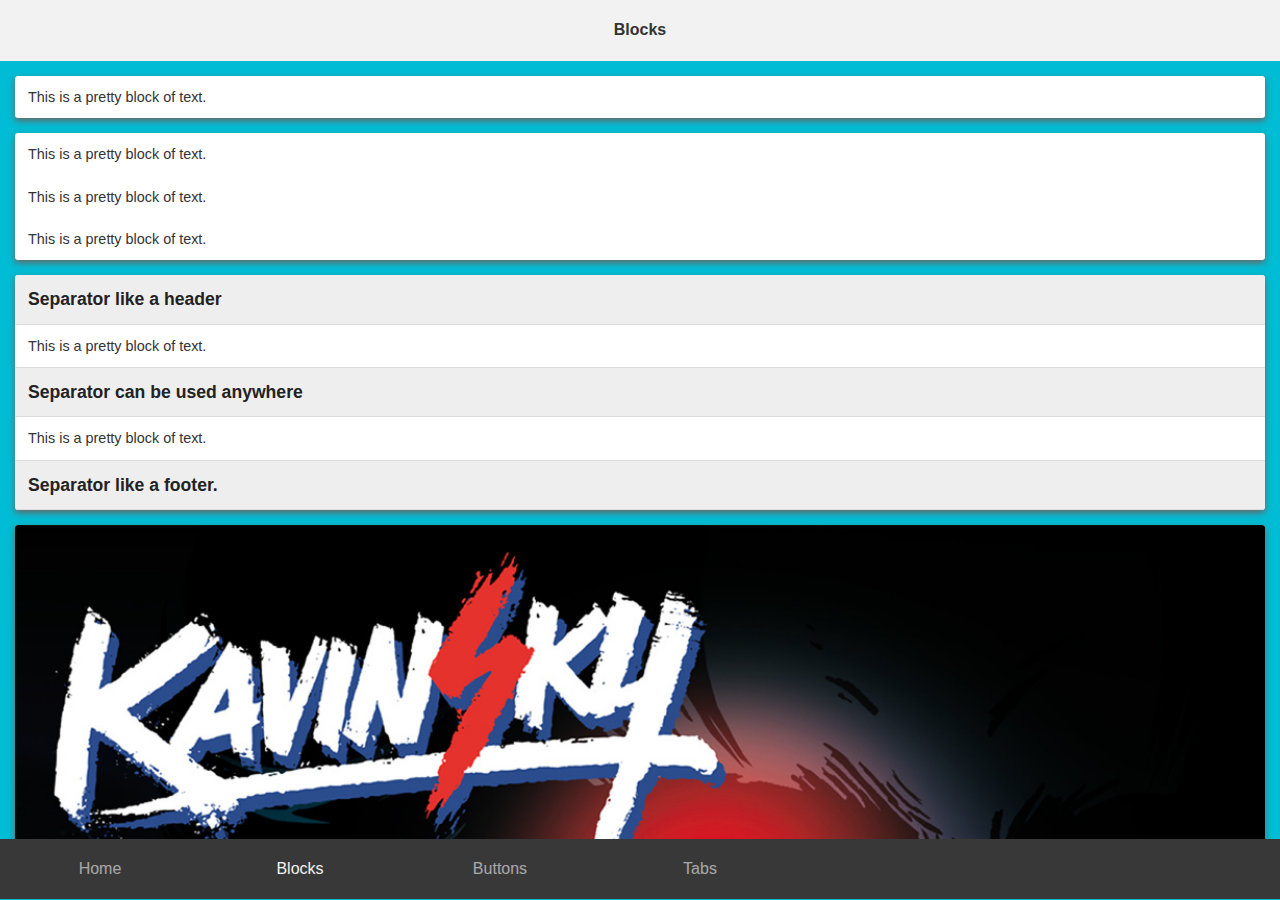
==== blocks.html @ 92697047 "[html,css,js] Blocks, fix on touchmove" ====
<!DOCTYPE html>
<html>
    <head>
        <meta charset="utf-8" />
        <meta name="format-detection" content="telephone=no" />
        <meta name="msapplication-tap-highlight" content="no" />
        <!-- WARNING: for iOS 7, remove the width=device-width and height=device-height attributes. See https://issues.apache.org/jira/browse/CB-4323 -->
        <meta name="viewport" content="user-scalable=no, initial-scale=1, maximum-scale=1, minimum-scale=1, width=device-width, height=device-height, target-densitydpi=device-dpi" />
        <link rel="stylesheet" type="text/css" href="css/reset.css" />
        <link rel="stylesheet" type="text/css" href="css/template.css" />
        <title>Phonegap Bootstrap Template</title>
    </head>
    <body class="celestial">

        <div class="nav-section text-center gray-sky">
            <h3 class="nav-title">Blocks</h3>
        </div>

        <div class="content-section">
            <div class="block">
                <div class="item item-text">
                    This is a pretty block of text.
                </div>
            </div>

            <div class="block">
                <div class="item item-text">
                    This is a pretty block of text.
                </div>
                <div class="item item-text">
                    This is a pretty block of text.
                </div>
                <div class="item item-text">
                    This is a pretty block of text.
                </div>
            </div>

            <div class="block">
                <div class="item item-separator">
                    Separator like a header
                </div>
                <div class="item item-text">
                    This is a pretty block of text.
                </div>
                <div class="item item-separator">
                    Separator can be used anywhere
                </div>
                <div class="item item-text">
                    This is a pretty block of text.
                </div>
                <div class="item item-separator">
                    Separator like a footer.
                </div>
            </div>

            <a href="" class="block">
                <div class="item item-image">
                    <img src="img/kavinsky.jpg">
                </div>

                <div class="item item-text">
                    <legend class="legend-label">Dj Kavinsky</legend>
                </div>
            </a>

            <a href="" class="block">
                <div class="item item-separator">
                    Separator and a image
                </div>
                <div class="item item-image">
                    <img src="img/lazerhawk.jpg">
                </div>

                <div class="item item-text">
                    And some prety text here
                </div>
            </a>

        </div>

        <div class="nav-section text-center black-monday">
            <div class="nav-tabs">
                <a href="index.html" class="tab">Home</a>
                <a href="blocks.html" class="tab active">Blocks</a>
                <a href="buttons.html" class="tab">Buttons</a>
                <a href="" class="tab">Tabs</a>
            </div>
        </div>

        <script type="text/javascript" src="js/main.js"></script>
    </body>
</html>
---- css/template.css ----
/* TEXT */

h1, h2, h3, h4, h5, h6{
	display: block;
	margin-top: 0px;
	margin-bottom: 10px;
	line-height: 1.5em;
}

h1{
	font-size: 1.8em;
}

h2{
	font-size: 1.4em;
}

h3{
	font-size: 1.2em;
}

h4{
	font-size: 1em;
}

h5{
	font-size: 0.8em;
}

h6{
	font-size: 0.6em;
}

.legend-label{
	font-size: 0.8em;
	color: #888;
}

/* SECTION */

.nav-section{
	width: 100%;
	height: 60px;
	-webkit-overflow-scrolling: none;
	overflow: hidden;
}

.nav-title{
	font-size: 1em;
	text-align: center;
	line-height: 1.8em;
	margin: 16px 0px;
}

.nav-header{

}

.nav-footer{

}

.content-section{
	width: 100%;
	height: 600px;
	overflow-y: scroll;
  -webkit-transition-property: top, bottom;
  transition-property: top, bottom;
  -webkit-transition-duration: .2s, .2s;
  transition-duration: .2s, .2s;
  -webkit-transition-timing-function: linear, linear;
  transition-timing-function: linear, linear;
  -webkit-overflow-scrolling: touch;
}

.content-container{
	margin: 15px 15px;
}

/* TABS */

.nav-tabs{
	margin: 0px;
	padding: 0px;
	display: -webkit-box;
	display: -webkit-flex;
	display: -moz-box;
	display: -moz-flex;
	display: -ms-flexbox;
	display: flex;

	-webkit-box-direction: normal;
	-webkit-box-orient: horizontal;
	-webkit-flex-direction: horizontal;
	-moz-flex-direction: horizontal;
	-ms-flex-direction: horizontal;
	flex-direction: horizontal;
}

.tab{
	display: block;
	max-width: 200px;
	height: 100%;
	font-size: 1em;
	line-height: 60px;
	text-overflow: ellipsis;
	text-align: center;
	-webkit-box-flex: 1;
	-webkit-flex: 1;
	-moz-box-flex: 1;
	-moz-flex: 1;
	-ms-flex: 1;
	flex: 1;
	overflow: hidden;
	opacity: 0.6;
}

.tab.active{
	opacity: 1;
}

/* BLOCK */

.block{
	display: block;
	width: auto;
	min-height: 30px;
	margin: 15px 15px;
	overflow: hidden;
	background: #fff;
	border-radius: 3px;
	box-shadow: 0px 3px 6px #686868;
}

/* ITEM */

.item{
	padding: 10px 13px;
}

.block .item-text{
	border-radius: 3px;
}

.block .item-text:first-child{
	border-radius: 3px 3px 0px 0px;
}

.block .item-text:last-child{
	border-radius: 0px 0px 3px 3px;
}

.item-text{
	font-size: 0.9em;
}

.item-separator{
	font-size: 1.1em;
	font-weight: 800;
	line-height: 1.6em;
	color: #222;
	background: #eee;
}

.item + .item-separator{
	border-bottom: 1px solid #ddd;
	border-top: 1px solid #ddd;
}

.block .item-separator:first-child{
	border-radius: 3px 3px 0px 0px;
	border-bottom: 1px solid #ddd;
}

.block .item-separator:last-child{
	border-radius: 0px 0px 3px 3px;
	border-top: 1px solid #ddd;
}

.item.item-image{
	padding: 0px;
	line-height: 0px;
}

.item.item-image img{
	width: 100%;
	height: auto;
}

/* BUTTONS */

.btn{
	display: inline-block;
	font-size: 1em;
	font-weight: 200;
	line-height: 40px;
	color: #444;
	background-color: transparent;
	margin: 0;
	padding: 0 12px;
	min-width: 50px;
	min-height: 40px;
	vertical-align: top;
	text-align: center;
	text-overflow: ellipsis;
	cursor: pointer;
	border-radius: 3px;
	position: relative;
	outline: 0;
}

.btn-block{
	display: block;
	width: 100%;
	text-align: center;
}

.btn-default{
	color: #444;
	background-color: #f2f2f2;
	border: 1px solid #bbb;
}

.btn-default:active, .btn-default.active{
	color: #666;
	background-color: #ccc;
	border: 1px solid #888;
	box-shadow: inset 0px 1px 3px rgba(0, 0, 0, 0.35);
}

.btn-confirm{
	color: #fff;
	background-color: #2967CA;
	border: 1px solid #1554BA;
}

.btn-confirm:active, .btn-confirm.active{
	color: #f2f2f2;
	background-color: #1554BA;
	border: 1px solid #0F397C;
	box-shadow: inset 0px 1px 3px rgba(0, 0, 0, 0.35);
}

.btn-accept{
	color: #fff;
	background-color: #23C711;
	border: 1px solid #1DB029;
}

.btn-accept:active, .btn-accept.active{
	color: #f2f2f2;
	background-color: #1DB029;
	border: 1px solid #0E7316;
	box-shadow: inset 0px 1px 3px rgba(0, 0, 0, 0.35);
}

.btn-wait{
	color: #fff;
	background-color: #DF9B21;
	border: 1px solid #C28314;
}

.btn-wait:active, .btn-wait.active{
	color: #f2f2f2;
	background-color: #C28314;
	border: 1px solid #885C10;
	box-shadow: inset 0px 1px 3px rgba(0, 0, 0, 0.35);
}

.btn-warning{
	color: #fff;
	background-color: #D34523;
	border: 1px solid #BA3515;
}

.btn-warning:active, .btn-warning.active{
	color: #f2f2f2;
	background-color: #BA3515;
	border: 1px solid #812711;
	box-shadow: inset 0px 1px 3px rgba(0, 0, 0, 0.35);
}


/* COLORS */

.gray-sky{
	background-color: #f2f2f2;
}

.celestial{
	background-color: #00bcd4;
}

.hot-marge,
.hot-marge a{
	background-color: #D43000;
}

.black-monday,
.black-monday a{
	color: #f3f3f3;
	background-color: #383838;
}

.opacity-1{
	opacity: 0.1;
}
.opacity-2{
	opacity: 0.2;
}
.opacity-3{
	opacity: 0.3;
}
.opacity-4{
	opacity: 0.4;
}
.opacity-5{
	opacity: 0.5;
}
.opacity-6{
	opacity: 0.6;
}

/* RESET */

.nav-section{
	display: table;
  content: " ";
}

.nav-section{
	clear: both;	
}
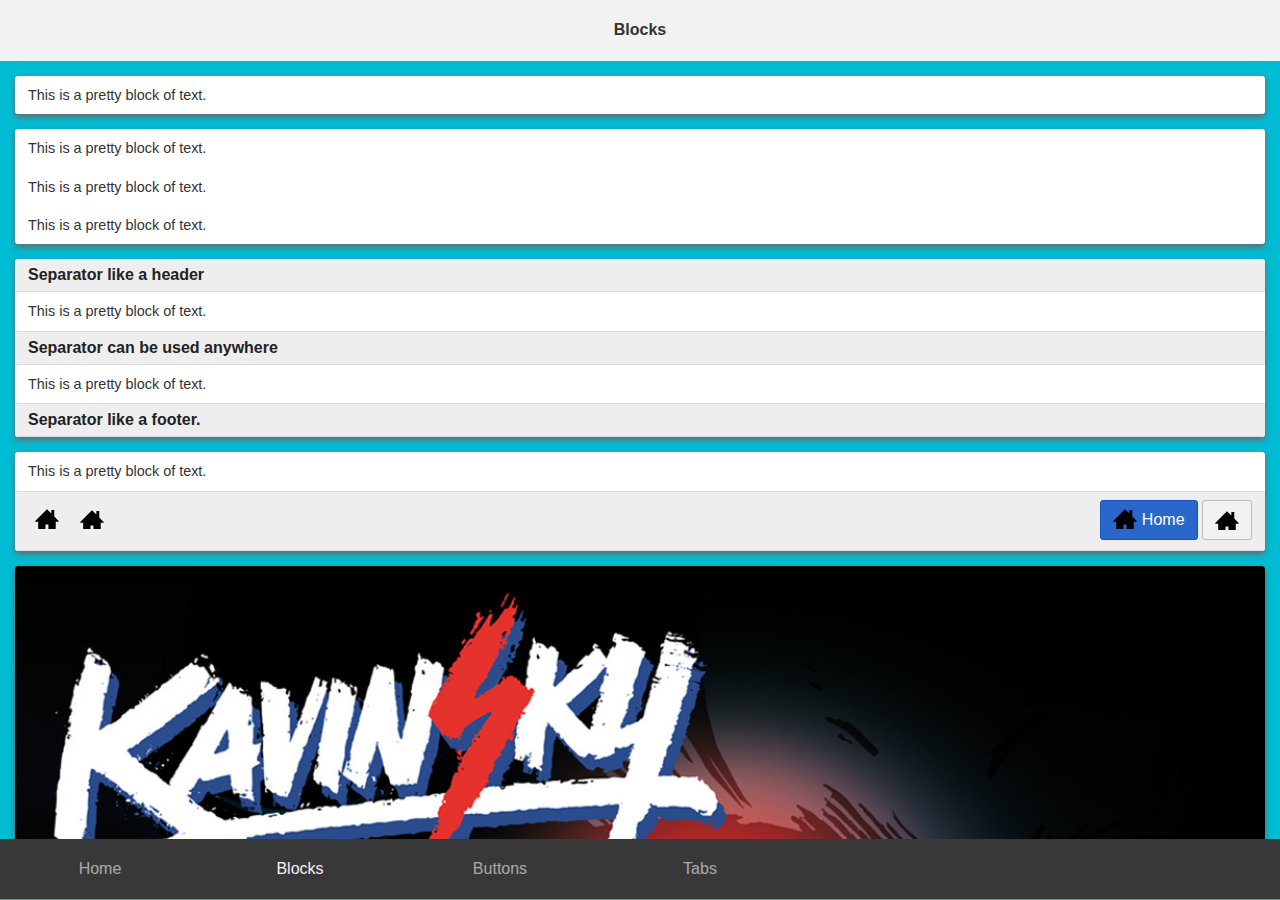
==== commit bf002b93: "[html,css,img] icon sprite, icons, button icons" ====
--- a/blocks.html
+++ b/blocks.html
@@ -53,6 +53,24 @@
                 </div>
             </div>
 
+            <div class="block">
+                <div class="item item-text">
+                    This is a pretty block of text.
+                </div>
+                <div class="item item-separator">
+                    <i class="icon icon-home"></i>
+
+                    <a href="" class="btn icon icon-home"></a>
+
+                    <div class="btn-group pull-right">
+                        <a href="" class="btn btn-confirm icon icon-left icon-home">Home</a>
+
+                        <a href="" class="btn btn-default icon icon-home"></a>
+                    </div>
+                    
+                </div>
+            </div>
+
             <a href="" class="block">
                 <div class="item item-image">
                     <img src="img/kavinsky.jpg">
--- a/css/template.css
+++ b/css/template.css
@@ -136,7 +136,9 @@
 /* ITEM */
 
 .item{
-	padding: 10px 13px;
+	display: inline-table;
+	width: 100%;
+	padding: 8px 13px;
 }
 
 .block .item-text{
@@ -156,9 +158,9 @@
 }
 
 .item-separator{
-	font-size: 1.1em;
+	font-size: 1em;
 	font-weight: 800;
-	line-height: 1.6em;
+	line-height: 1em;
 	color: #222;
 	background: #eee;
 }
@@ -186,6 +188,44 @@
 .item.item-image img{
 	width: 100%;
 	height: auto;
+}
+
+
+/* ICONS */
+
+i.icon:before,
+b.icon:before,
+u.icon:before,
+strong.icon:before,
+li.icon:before,
+span.icon:before,
+div.icon:before,
+em.icon:before,
+small.icon:before{
+	display: inline;
+	padding: 5px 12px;
+	pointer-events: none;
+	content: " ";
+	width:25px;
+	height:25px;
+}
+
+i.icon:before,
+b.icon:before,
+u.icon:before,
+strong.icon:before,
+li.icon:before,
+span.icon:before,
+div.icon:before,
+em.icon:before,
+small.icon:before{
+	display: inline-block;
+	margin: 7px;
+}
+
+.icon-home:before{
+	background: url('mobile-bootstrap-sprites.png') no-repeat no-repeat 0px 0px;
+	background: url('mobile-bootstrap-sprites.svg') no-repeat no-repeat 0px 0px;
 }
 
 /* BUTTONS */
@@ -194,13 +234,13 @@
 	display: inline-block;
 	font-size: 1em;
 	font-weight: 200;
-	line-height: 40px;
+	line-height: 38px;
 	color: #444;
 	background-color: transparent;
 	margin: 0;
 	padding: 0 12px;
 	min-width: 50px;
-	min-height: 40px;
+	min-height: 38px;
 	vertical-align: top;
 	text-align: center;
 	text-overflow: ellipsis;
@@ -210,13 +250,82 @@
 	outline: 0;
 }
 
+.btn-block.icon:before{
+	display: inline;
+	margin-right: 4px;
+	padding: 2px 12px;
+	padding-top: 3px;
+	pointer-events: none;
+}
+
 .btn-block{
 	display: block;
 	width: 100%;
-	text-align: center;
-}
-
-.btn-default{
+	clear: both;
+}
+
+/* fix pull text when class icon */
+.btn-block.icon-right{
+	position: relative;
+	text-indent: 10px;
+}
+.btn-block.icon-right:before{
+	position: absolute;
+	top: 2px;
+	right: 8px;
+}
+.btn-block.icon-left{
+	position: relative;
+}
+.btn-block.icon-left:before{
+	position: absolute;
+	top: 2px;
+	left: 8px;
+}
+
+/* icon on buttons */
+.btn.icon:before{
+	display: inline;
+	padding: 2px 12px;
+	pointer-events: none;
+	content: " ";
+	width:25px;
+	height:25px;
+}
+
+.btn.btn-default.icon.icon-left:before,
+.btn.btn-confirm.icon.icon-left:before,
+.btn.btn-accept.icon.icon-left:before,
+.btn.btn-wait.icon.icon-left:before,
+.btn.btn-warning.icon.icon-left:before{
+	float: left;
+	display: inline;
+	margin-top: 6px;
+	margin-right: 4px;
+	pointer-events: none;
+	content: " ";
+	width:25px;
+	height:25px;
+}
+
+.btn.btn-default.icon.icon-right:before,
+.btn.btn-confirm.icon.icon-right:before,
+.btn.btn-accept.icon.icon-right:before,
+.btn.btn-wait.icon.icon-right:before,
+.btn.btn-warning.icon.icon-right:before{
+	float: right;
+	display: inline;
+	margin-top: 6px;
+	margin-left: 4px;
+	margin-right: 0px;
+	pointer-events: none;
+	content: " ";
+	width:25px;
+	height:25px;
+}
+
+.btn-default,
+.btn-default:hover{
 	color: #444;
 	background-color: #f2f2f2;
 	border: 1px solid #bbb;
@@ -229,7 +338,8 @@
 	box-shadow: inset 0px 1px 3px rgba(0, 0, 0, 0.35);
 }
 
-.btn-confirm{
+.btn-confirm,
+.btn-confirm:hover{
 	color: #fff;
 	background-color: #2967CA;
 	border: 1px solid #1554BA;
@@ -242,7 +352,8 @@
 	box-shadow: inset 0px 1px 3px rgba(0, 0, 0, 0.35);
 }
 
-.btn-accept{
+.btn-accept,
+.btn-accept:hover{
 	color: #fff;
 	background-color: #23C711;
 	border: 1px solid #1DB029;
@@ -255,7 +366,8 @@
 	box-shadow: inset 0px 1px 3px rgba(0, 0, 0, 0.35);
 }
 
-.btn-wait{
+.btn-wait,
+.btn-wait:hover{
 	color: #fff;
 	background-color: #DF9B21;
 	border: 1px solid #C28314;
@@ -268,7 +380,8 @@
 	box-shadow: inset 0px 1px 3px rgba(0, 0, 0, 0.35);
 }
 
-.btn-warning{
+.btn-warning,
+.btn-warning:hover{
 	color: #fff;
 	background-color: #D34523;
 	border: 1px solid #BA3515;
@@ -281,7 +394,6 @@
 	box-shadow: inset 0px 1px 3px rgba(0, 0, 0, 0.35);
 }
 
-
 /* COLORS */
 
 .gray-sky{
@@ -322,6 +434,7 @@
 	opacity: 0.6;
 }
 
+
 /* RESET */
 
 .nav-section{
